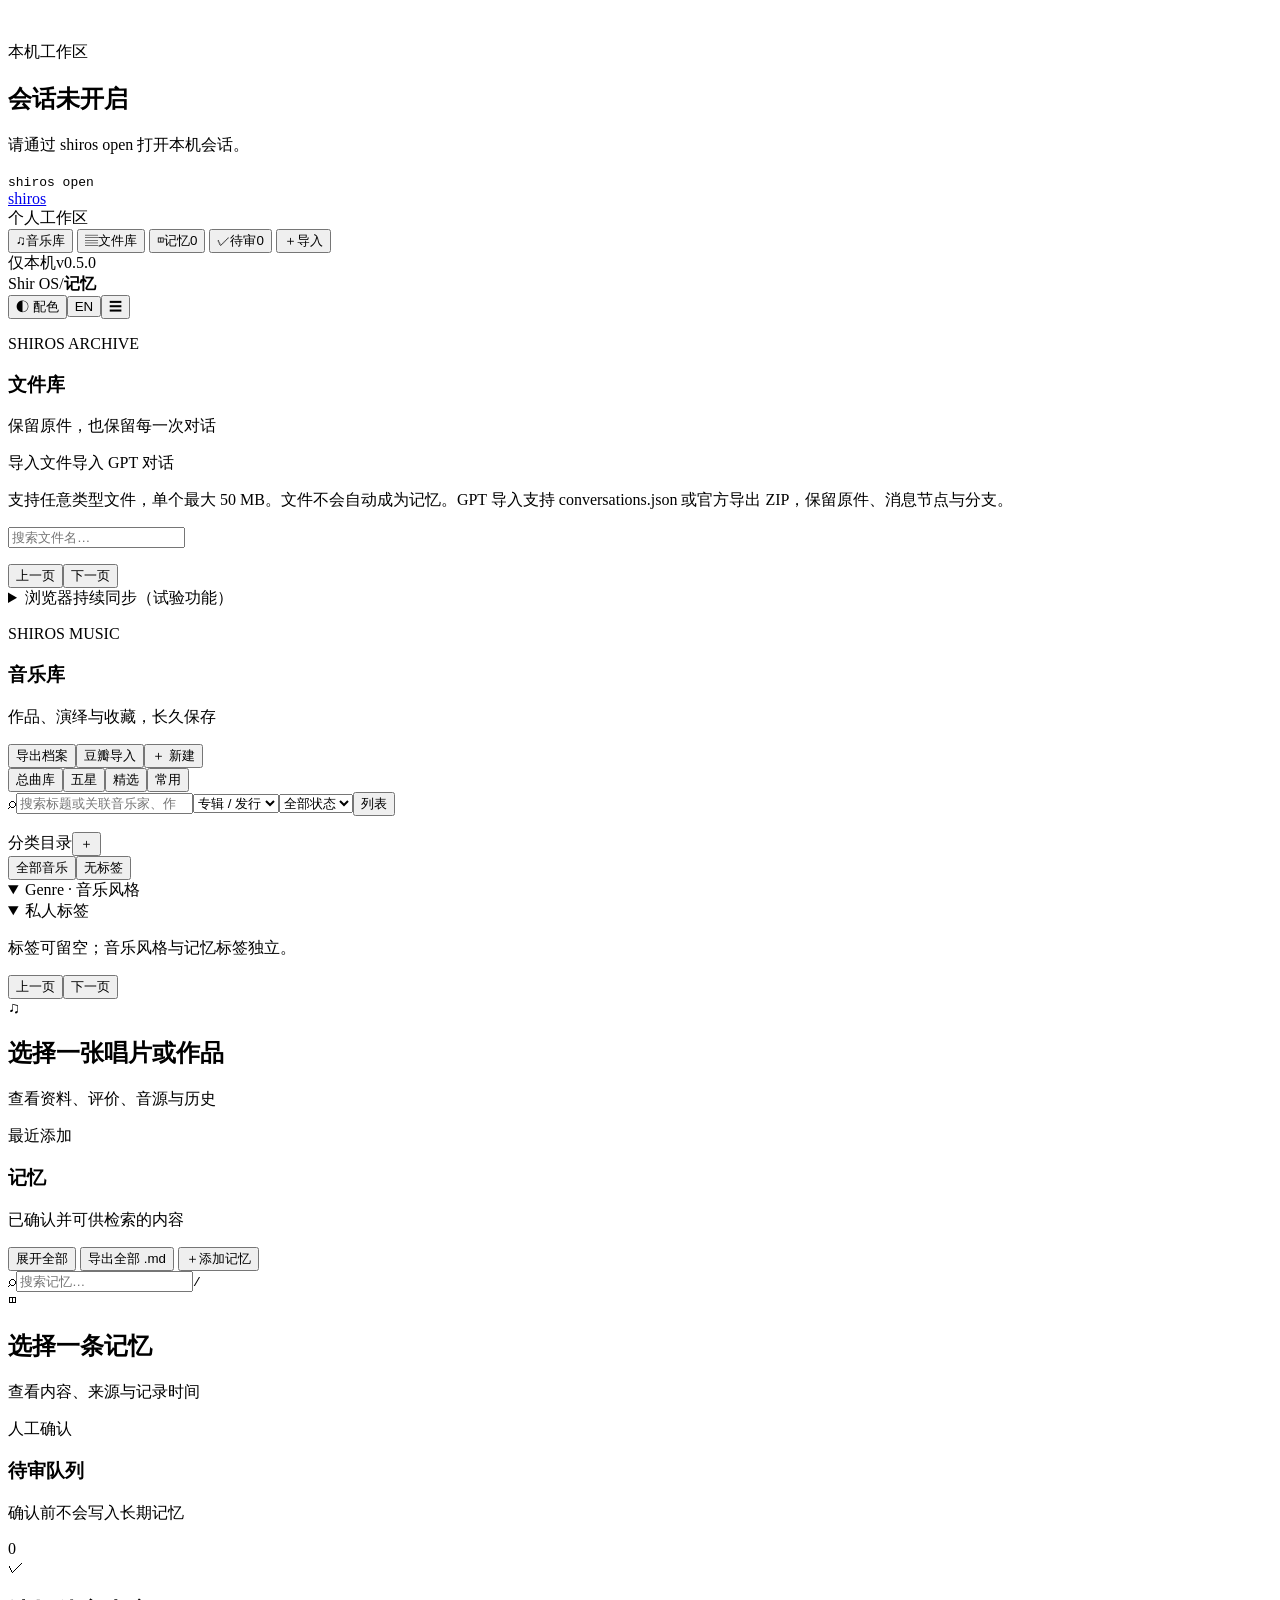
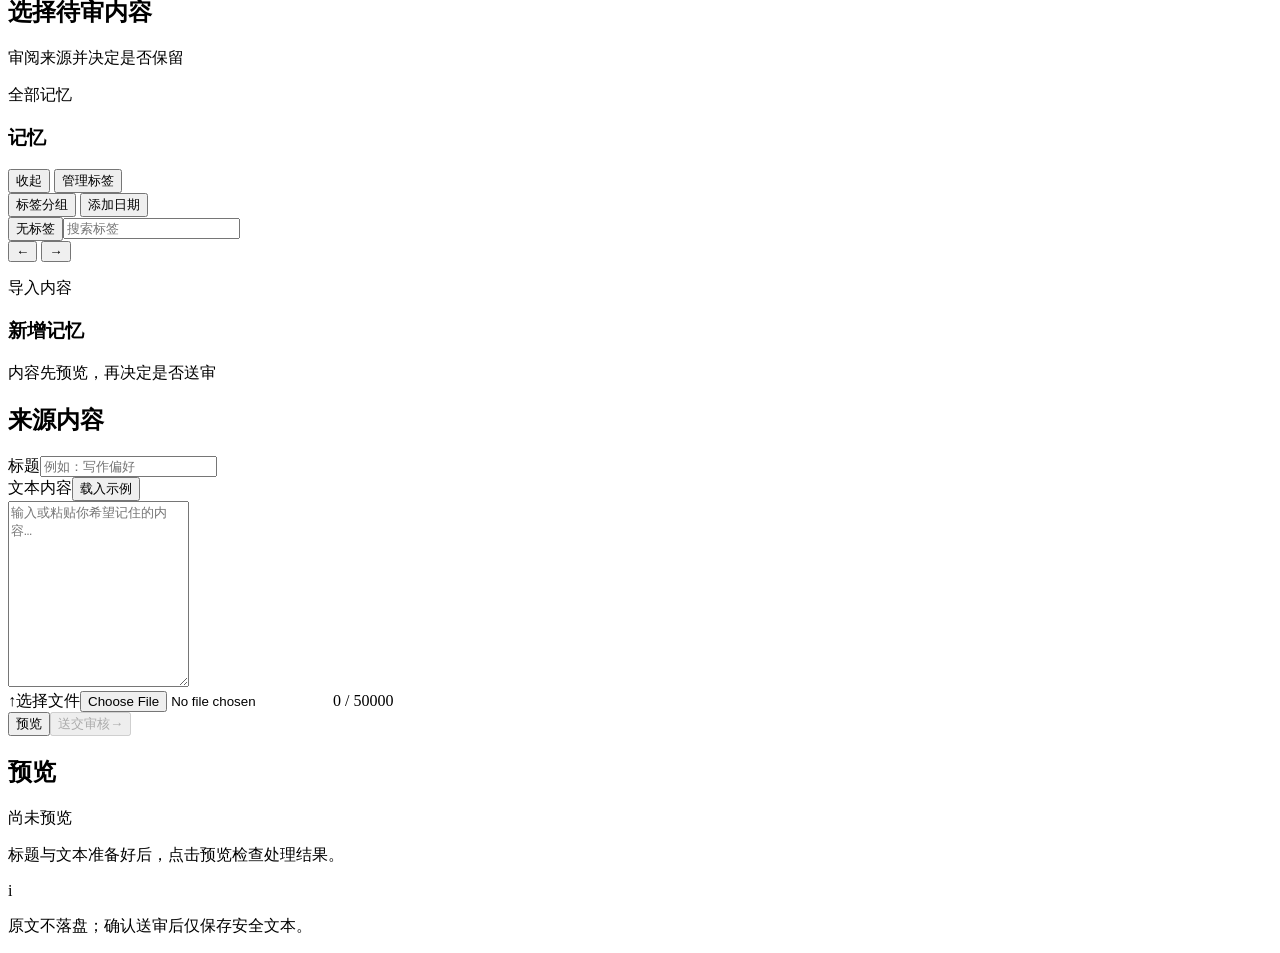
==== src/shiros/apps/web/index.html @ 73a3b888 "ShirOS v0.5.0: blank desktop editions, file archive and Markdown export" ====
<!doctype html>
<html lang="zh-CN">
  <head>
    <meta charset="utf-8" />
    <meta name="viewport" content="width=device-width, initial-scale=1" />
    <meta name="color-scheme" content="light" />
    <title>ShirOS · Personal Collection</title>
    <link rel="icon" href="/assets/brand.svg" type="image/svg+xml" />
    <link rel="stylesheet" href="/assets/app.css" />
    <link rel="stylesheet" href="/assets/design.css" />
    <script src="/assets/theme.js"></script>
    <script src="/assets/app.js" defer></script>
    <script src="/assets/music.js" defer></script>
    <script src="/assets/files.js" defer></script>
  </head>
  <body>
    <section id="locked-screen" class="locked-screen hidden" role="alert">
      <img src="/assets/brand.svg" alt="" />
      <p class="eyebrow" data-i18n="localWorkspace">本机工作区</p>
      <h1 data-i18n="lockedTitle">会话未开启</h1>
      <p data-i18n="lockedCopy">请通过 shiros open 打开本机会话。</p>
      <code>shiros open</code>
    </section>
    <div class="shell">
      <aside class="sidebar" aria-label="Primary navigation">
        <a class="brand" href="#memory" aria-label="Shir OS home"
          ><img src="/assets/brand.svg" alt="" /><span
            >shir<span class="brand-light">os</span></span
          ></a
        >
        <div class="workspace-label" data-i18n="workspace">个人工作区</div>
        <nav class="nav" aria-label="Workspace">
          <button class="nav-item" data-view="music"><span class="nav-icon">♫</span><span>音乐库</span></button>
          <button class="nav-item" data-view="files"><span class="nav-icon">▤</span><span>文件库</span></button>
          <button class="nav-item active" data-view="memory">
            <span class="nav-icon">◫</span
            ><span data-i18n="navMemory">记忆</span
            ><span class="nav-count" id="memory-count">0</span>
          </button>
          <button class="nav-item" data-view="review">
            <span class="nav-icon">✓</span
            ><span data-i18n="navReview">待审</span
            ><span class="nav-count" id="candidate-count">0</span>
          </button>
          <button class="nav-item" data-view="import">
            <span class="nav-icon">＋</span
            ><span data-i18n="navImport">导入</span>
          </button>
        </nav>
        <div class="sidebar-bottom">
          <span class="status-dot"></span
          ><span data-i18n="localOnly">仅本机</span
          ><span class="principal">v0.5.0</span>
        </div>
      </aside>

      <main class="main-area">
        <header class="topbar">
          <div class="crumb">
            <span>Shir OS</span><span class="crumb-sep">/</span
            ><strong id="view-title">记忆</strong>
          </div>
          <div class="top-actions">
            <button class="theme-button" id="theme-open" type="button" aria-label="选择颜色主题">◐ 配色</button><span class="scope-label" id="scope-label"></span
            ><button
              class="lang-button"
              id="language-toggle"
              type="button"
              aria-label="Switch language"
            >
              EN</button
            ><button
              class="mobile-nav-toggle"
              id="mobile-nav-toggle"
              type="button"
              aria-label="Open navigation"
            >
              ☰
            </button>
          </div>
        </header>

        <section class="content" aria-live="polite">
          <div class="notice hidden" id="notice" role="status"></div>
          <section id="files-view" class="view hidden">
            <div class="page-heading"><div><p class="eyebrow">SHIROS ARCHIVE</p><h1>文件库</h1><p class="subheading">保留原件，也保留每一次对话</p></div><div class="heading-actions"><label class="primary-button">导入文件<input id="files-upload" type="file" multiple hidden></label><label class="secondary-button">导入 GPT 对话<input id="conversation-upload" type="file" accept=".json,.zip" hidden></label></div></div>
            <p>支持任意类型文件，单个最大 50 MB。文件不会自动成为记忆。GPT 导入支持 conversations.json 或官方导出 ZIP，保留原件、消息节点与分支。</p>
            <div class="toolbar"><input id="files-search" class="text-input" type="search" placeholder="搜索文件名…"></div><p id="files-message" role="status"></p><div id="files-list"></div><div class="pagination"><button id="files-prev" class="secondary-button">上一页</button><span id="files-page"></span><button id="files-next" class="secondary-button">下一页</button></div>
            <details><summary>浏览器持续同步（试验功能）</summary><p>安装随程序提供的 ShirOS GPT Sync 扩展，在 ChatGPT 对话页点击扩展按钮开启同步。扩展会将已加载消息写入浏览器下载目录的 ShirOS-GPT 文件夹；桌面端会在运行期间导入更新。不保证获取页面未加载的消息或其他分支。完整存档请使用官方数据导出。</p></details>
          </section>
          <section id="music-view" class="view hidden">
            <div class="page-heading"><div><p class="eyebrow">SHIROS MUSIC</p><h1>音乐库</h1><p class="subheading">作品、演绎与收藏，长久保存</p></div><div class="heading-actions"><button class="secondary-button" id="music-export">导出档案</button><button class="secondary-button" id="music-import">豆瓣导入</button><button class="primary-button" id="music-new">＋ 新建</button></div></div>
            <div class="music-tabs" id="music-tabs"><button data-library="all" class="active">总曲库</button><button data-library="five-star">五星</button><button data-library="featured">精选</button><button data-library="frequent">常用</button></div>
            <div class="toolbar music-toolbar"><label class="searchbox"><span>⌕</span><input id="music-search" type="search" placeholder="搜索标题或关联音乐家、作品…" /></label><select id="music-kind" aria-label="音乐对象"><option value="release">专辑 / 发行</option><option value="work">作品</option><option value="recording">录音 / 演出</option><option value="person">音乐家</option><option value="group">乐团 / 乐队</option><option value="organization">厂牌 / 机构</option></select><select id="music-status" aria-label="聆听状态"><option value="">全部状态</option><option value="wishlist">想听</option><option value="listening">在听</option><option value="listened">听过</option></select><button class="secondary-button" id="music-layout">列表</button></div>
            <p id="music-summary" class="subheading"></p><p id="music-message" role="status"></p>
            <div class="music-library-body"><aside class="music-classifications" aria-label="音乐分类"><div class="classification-heading"><span>分类目录</span><button id="music-taxonomy-manage" type="button" title="管理标签和 Genre">＋</button></div><button id="music-all-tags" type="button" class="tree-filter">全部音乐</button><button id="music-untagged" type="button" class="tree-filter">无标签</button><details open><summary>Genre · 音乐风格</summary><div id="music-genre-tree" class="classification-tree"></div></details><details open><summary>私人标签</summary><div id="music-tag-tree" class="classification-tree"></div></details><p class="taxonomy-help">标签可留空；音乐风格与记忆标签独立。</p></aside><div class="music-layout"><div><div id="music-grid" class="music-grid"></div><div class="music-pagination"><button class="secondary-button" id="music-prev">上一页</button><span id="music-page"></span><button class="secondary-button" id="music-next">下一页</button></div></div><article id="music-detail" class="detail-panel music-detail"><div class="empty-detail"><span class="empty-symbol">♫</span><h2>选择一张唱片或作品</h2><p>查看资料、评价、音源与历史</p></div></article></div></div>
          </section>
          <section id="memory-view" class="view">
            <div class="page-heading">
              <div>
                <p class="eyebrow" data-i18n="recentMemories">最近添加</p>
                <h1 data-i18n="memoryTitle">记忆</h1>
                <p class="subheading" data-i18n="memorySub">
                  已确认并可供检索的内容
                </p>
              </div>
              <div class="heading-actions">
              <button class="secondary-button" id="expand-memory" data-i18n="expandMemories">展开全部</button>
              <button class="secondary-button" id="export-memories-md">导出全部 .md</button>
              <button class="primary-button" id="go-import">
                <span>＋</span><span data-i18n="addMemory">添加记忆</span>
              </button>
              </div>
            </div>
            <div class="toolbar">
              <label class="searchbox"
                ><span aria-hidden="true">⌕</span
                ><input
                  id="memory-search"
                  type="search"
                  placeholder="搜索记忆…"
                  data-i18n-placeholder="searchPlaceholder"
                  autocomplete="off"
                /><kbd>/</kbd></label
              >
              <div class="result-meta" id="memory-result-meta"></div>
            </div>
            <div class="split-layout">
              <div
                class="list-panel"
                id="memory-list"
                aria-label="Memories"
              ></div>
              <article class="detail-panel" id="memory-detail">
                <div class="empty-detail">
                  <span class="empty-symbol">◫</span>
                  <h2 data-i18n="selectMemory">选择一条记忆</h2>
                  <p data-i18n="selectMemorySub">查看内容、来源与记录时间</p>
                </div>
              </article>
            </div>
          </section>

          <section id="review-view" class="view hidden">
            <div class="page-heading">
              <div>
                <p class="eyebrow" data-i18n="humanReview">人工确认</p>
                <h1 data-i18n="reviewTitle">待审队列</h1>
                <p class="subheading" data-i18n="reviewSub">
                  确认前不会写入长期记忆
                </p>
              </div>
              <span class="queue-total" id="queue-total">0</span>
            </div>
            <div class="split-layout review-layout">
              <div class="list-panel" id="review-list"></div>
              <article class="detail-panel" id="review-detail">
                <div class="empty-detail">
                  <span class="empty-symbol">✓</span>
                  <h2 data-i18n="selectCandidate">选择待审内容</h2>
                  <p data-i18n="selectCandidateSub">审阅来源并决定是否保留</p>
                </div>
              </article>
            </div>
          </section>

          <section id="library-view" class="view hidden">
            <div class="page-heading">
              <div><p class="eyebrow" data-i18n="allMemories">全部记忆</p><h1 data-i18n="memoryTitle">记忆</h1></div>
              <div class="heading-actions">
              <button id="collapse-memory" class="secondary-button" data-i18n="collapseMemories">收起</button>
              <button id="manage-tags" class="secondary-button" data-i18n="manageTags">管理标签</button>
              </div>
            </div>
            <div class="toolbar">
              <div class="segmented" aria-label="Library view">
                <button data-library-mode="tags" class="active" aria-pressed="true" data-i18n="groupTags">标签分组</button>
                <button data-library-mode="date" aria-pressed="false" data-i18n="byDate">添加日期</button>
              </div>
              <span class="result-meta" id="library-result-meta"></span>
            </div>
            <div class="split-layout library-layout">
              <div class="library-browser">
                <div id="tag-filter" class="tag-filter"><button type="button" id="memory-untagged" class="secondary-button">无标签</button><input id="tag-search" type="search" class="text-input" data-i18n-placeholder="findTags" placeholder="搜索标签" aria-label="搜索标签" /></div>
                <div id="tag-tree" class="tag-tree" aria-label="Tags"></div>
                <div id="library-location" class="library-location"></div>
                <div id="library-list" class="list-panel" aria-label="Library memories"></div>
                <div class="pagination">
                  <button id="library-prev" class="secondary-button" aria-label="Previous page" title="Previous page">←</button>
                  <span id="library-page"></span>
                  <button id="library-next" class="secondary-button" aria-label="Next page" title="Next page">→</button>
                </div>
              </div>
              <article id="library-detail" class="detail-panel"></article>
            </div>
          </section>

          <section id="import-view" class="view hidden">
            <div class="page-heading">
              <div>
                <p class="eyebrow" data-i18n="bringKnowledge">导入内容</p>
                <h1 data-i18n="importTitle">新增记忆</h1>
                <p class="subheading" data-i18n="importSub">
                  内容先预览，再决定是否送审
                </p>
              </div>
            </div>
            <div class="import-layout">
              <section class="import-form" aria-labelledby="import-form-title">
                <h2 id="import-form-title" data-i18n="sourceContent">
                  来源内容
                </h2>
                <label
                  class="field-label"
                  for="import-title"
                  data-i18n="titleLabel"
                  >标题</label
                ><input
                  class="text-input"
                  id="import-title"
                  maxlength="200"
                  placeholder="例如：写作偏好"
                  data-i18n-placeholder="titlePlaceholder"
                />
                <div class="label-row">
                  <label
                    class="field-label"
                    for="import-text"
                    data-i18n="contentLabel"
                    >文本内容</label
                  ><button
                    class="text-button"
                    id="load-example"
                    type="button"
                    data-i18n="loadExample"
                  >
                    载入示例
                  </button>
                </div>
                <textarea
                  id="import-text"
                  rows="12"
                  maxlength="50000"
                  placeholder="输入或粘贴你希望记住的内容…"
                  data-i18n-placeholder="contentPlaceholder"
                ></textarea>
                <div class="form-footer">
                  <label class="file-button" for="import-file"
                    ><span>↑</span
                    ><span data-i18n="chooseFile">选择文件</span></label
                  ><input
                    id="import-file"
                    class="visually-hidden"
                    type="file"
                    accept=".txt,.md,.json,.csv,text/plain,text/markdown,application/json,text/csv"
                  /><span id="file-name" class="file-name"></span
                  ><span class="char-count" id="char-count">0 / 50000</span>
                </div>
                <div class="form-actions">
                  <button
                    class="secondary-button"
                    id="preview-button"
                    type="button"
                    data-i18n="preview"
                  >
                    预览</button
                  ><button
                    class="primary-button"
                    id="stage-button"
                    type="button"
                    disabled
                  >
                    <span data-i18n="sendToReview">送交审核</span><span>→</span>
                  </button>
                </div>
              </section>
              <section class="preview-panel" aria-labelledby="preview-title">
                <div class="preview-heading">
                  <h2 id="preview-title" data-i18n="previewTitle">预览</h2>
                  <span
                    class="preview-state"
                    id="preview-state"
                    data-i18n="notPreviewed"
                    >尚未预览</span
                  >
                </div>
                <div class="preview-body" id="preview-body">
                  <p class="muted" data-i18n="previewHelp">
                    标题与文本准备好后，点击预览检查处理结果。
                  </p>
                </div>
                <div class="privacy-note">
                  <span>i</span>
                  <p data-i18n="privacyNote">
                    原文不落盘；确认送审后仅保存安全文本。
                  </p>
                </div>
              </section>
            </div>
          </section>
        </section>
      </main>
    </div>

    <dialog id="confirm-dialog" class="confirm-dialog">
      <form method="dialog">
        <button class="dialog-close" aria-label="Close">×</button>
        <p class="eyebrow" data-i18n="confirmAction">确认操作</p>
        <h2 id="dialog-title"></h2>
        <p id="dialog-copy"></p>
        <div class="dialog-actions">
          <button class="secondary-button" value="cancel" data-i18n="cancel">
            取消</button
          ><button
            class="danger-button"
            id="dialog-confirm"
            value="confirm"
            data-i18n="confirm"
          >
            确认
          </button>
        </div>
      </form>
    </dialog>
    <dialog id="tag-dialog" class="confirm-dialog">
      <form id="tag-form">
        <button type="button" id="tag-dialog-close" class="dialog-close" aria-label="Close">×</button>
        <h2 data-i18n="manageTags">管理标签</h2>
        <label class="field-label" for="tag-existing" data-i18n="editTag">编辑标签</label>
        <select id="tag-existing" class="text-input"></select>
        <label class="field-label" for="tag-name" data-i18n="tagName">标签名称</label>
        <input id="tag-name" class="text-input" maxlength="64" required />
        <label class="field-label" for="tag-parent" data-i18n="parentTag">上级标签</label>
        <select id="tag-parent" class="text-input"></select>
        <p id="tag-error" role="alert"></p>
        <div class="dialog-actions"><button id="tag-save" class="primary-button" type="submit" data-i18n="saveEdit">保存修改</button></div>
      </form>
    </dialog>
    <div class="toast hidden" id="toast" role="status"></div>
  </body>
</html>
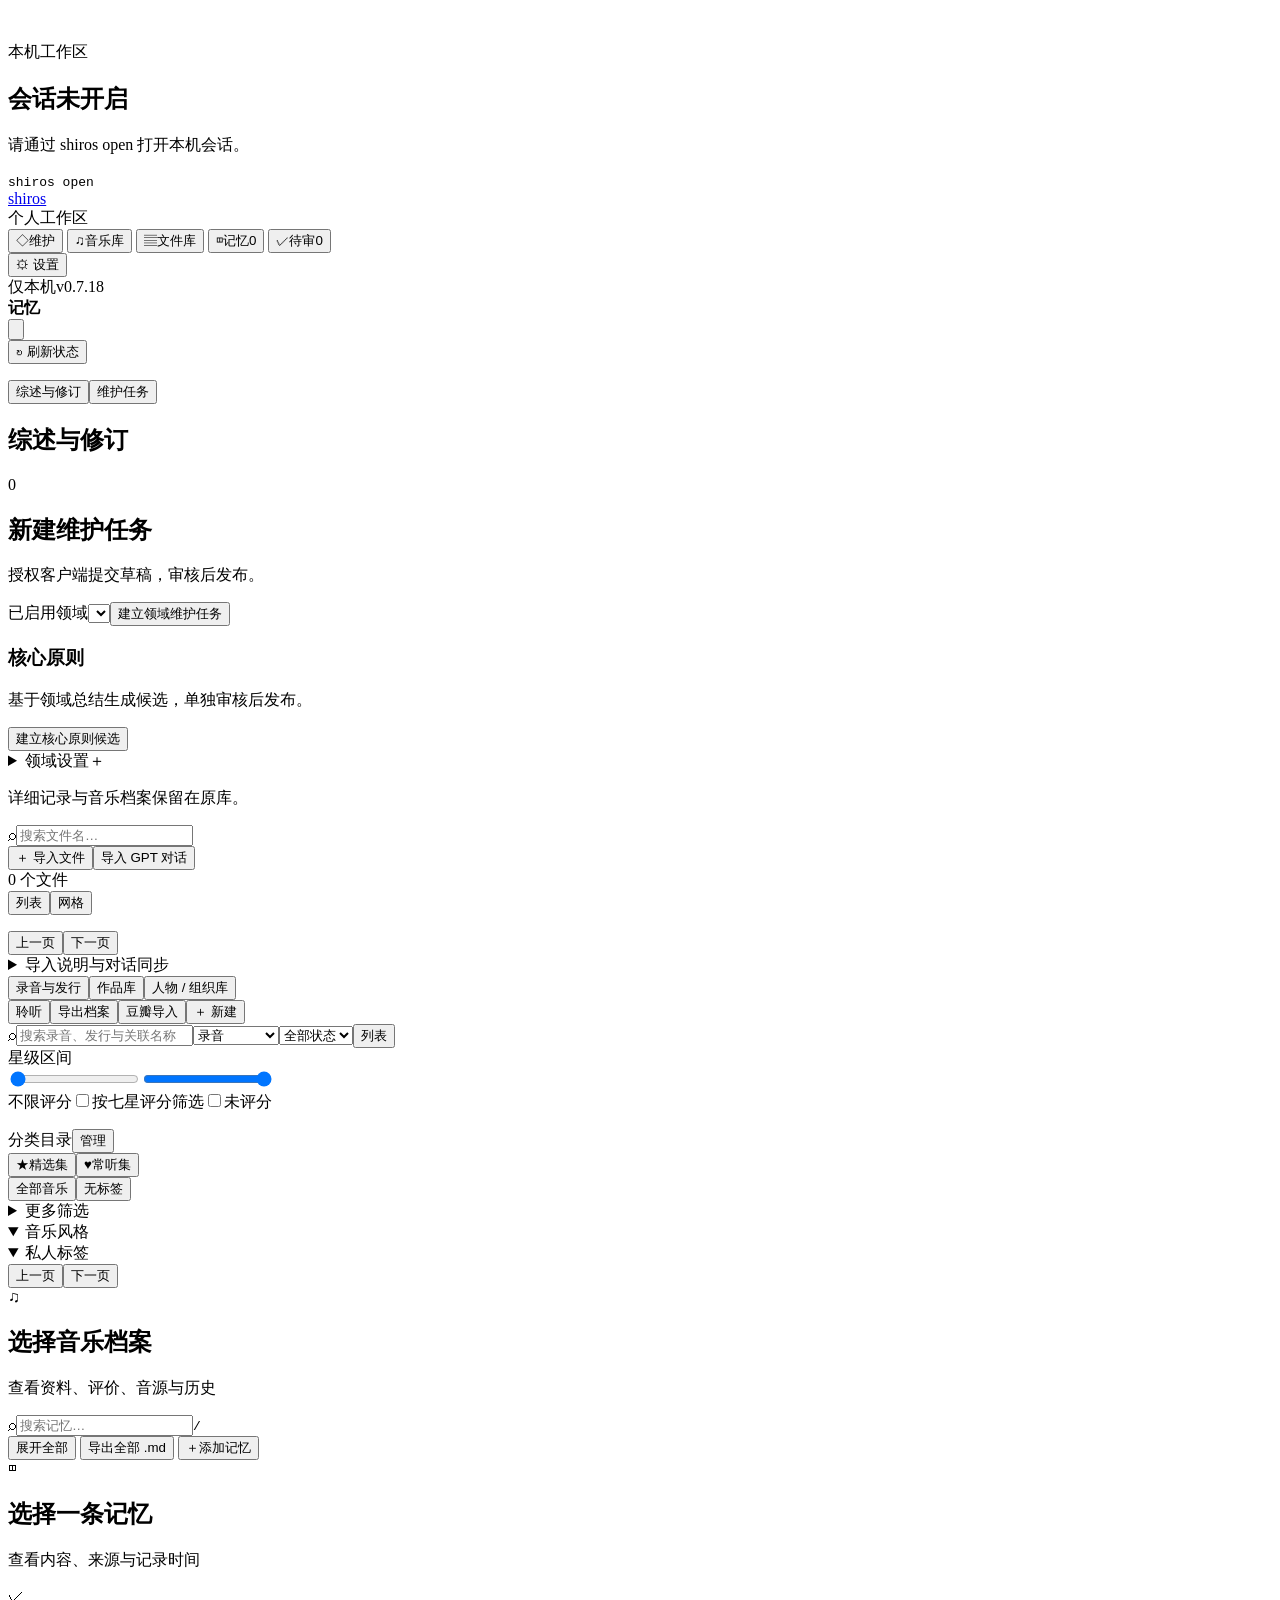
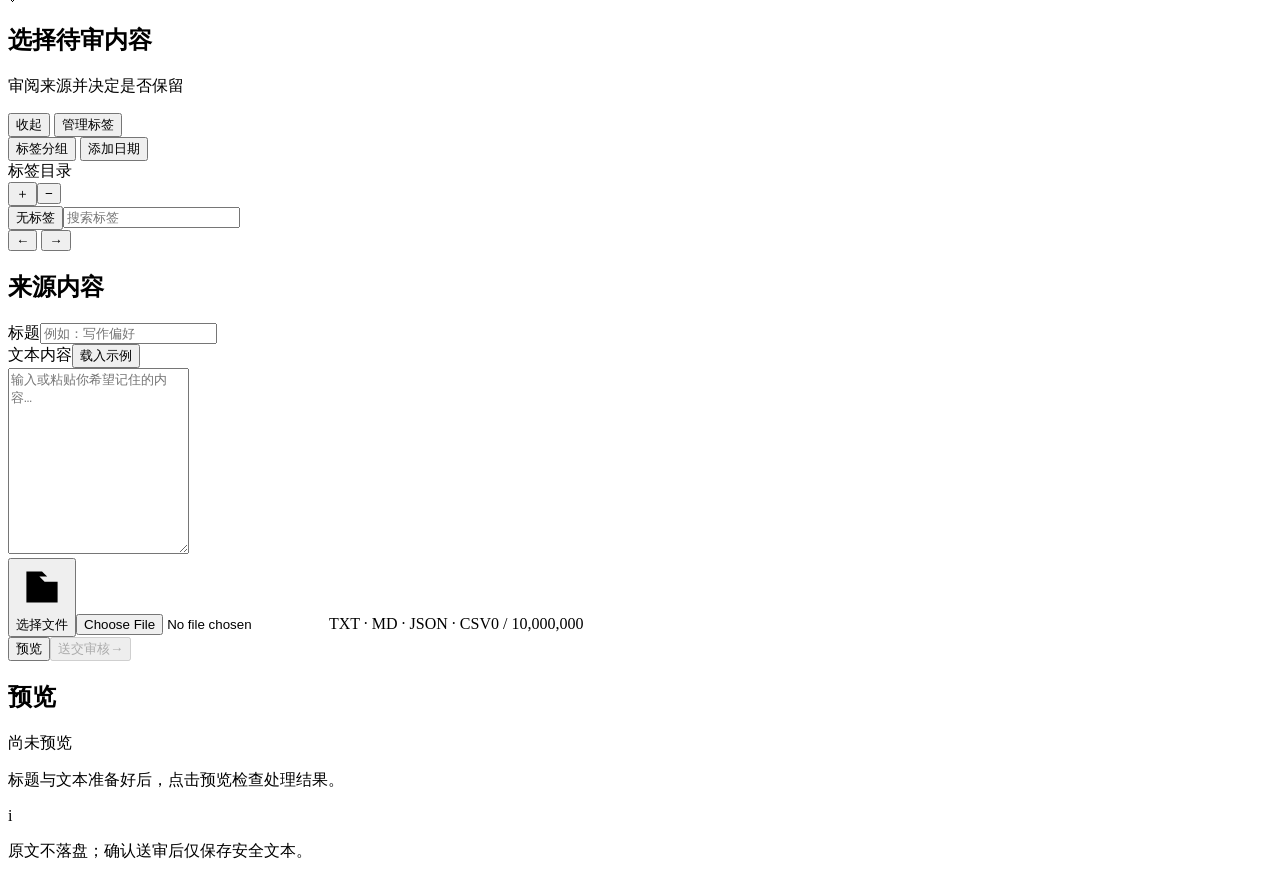
==== commit f92b46e0: "Publish ShirOS v0.7.18 source and technical documentation Replace the main branch file tree with the" ====
--- a/src/shiros/apps/web/index.html
+++ b/src/shiros/apps/web/index.html
@@ -4,18 +4,39 @@
     <meta charset="utf-8" />
     <meta name="viewport" content="width=device-width, initial-scale=1" />
     <meta name="color-scheme" content="light" />
-    <title>ShirOS · Personal Collection</title>
-    <link rel="icon" href="/assets/brand.svg" type="image/svg+xml" />
+    <title>ShirOS · 个人知识管理</title>
+    <link rel="icon" href="/assets/brand.png" type="image/png" />
     <link rel="stylesheet" href="/assets/app.css" />
     <link rel="stylesheet" href="/assets/design.css" />
+    <link rel="stylesheet" href="/assets/knowledge.css" />
+    <link rel="stylesheet" href="/assets/desktop-settings.css" />
+    <link rel="stylesheet" href="/assets/workspace.css" />
+    <link rel="stylesheet" href="/assets/music-workspace.css" />
+    <link rel="stylesheet" href="/assets/files-workspace.css" />
+    <link rel="stylesheet" href="/assets/knowledge-ui.css" />
+    <link rel="stylesheet" href="/assets/capture.css" />
+    <link rel="stylesheet" href="/assets/memory-workspace.css" />
+    <link rel="stylesheet" href="/assets/ui-motion.css" />
+    <script src="/assets/i18n.js"></script>
+    <script src="/assets/i18n-en.js"></script>
     <script src="/assets/theme.js"></script>
+    <script src="/assets/i18n-static.js" defer></script>
+    <script src="/assets/feedback.js" defer></script>
+    <script src="/assets/scrollbars.js" defer></script>
+    <script src="/assets/tag-manager.js" defer></script>
+    <script src="/assets/ui-motion.js" defer></script>
     <script src="/assets/app.js" defer></script>
+    <script src="/assets/music-banners.js" defer></script>
+    <script src="/assets/music-search.js" defer></script>
     <script src="/assets/music.js" defer></script>
     <script src="/assets/files.js" defer></script>
+    <script src="/assets/capture.js" defer></script>
+    <script src="/assets/knowledge.js" defer></script>
+    <script src="/assets/desktop-settings.js" defer></script>
   </head>
   <body>
     <section id="locked-screen" class="locked-screen hidden" role="alert">
-      <img src="/assets/brand.svg" alt="" />
+      <img src="/assets/brand.png" alt="" />
       <p class="eyebrow" data-i18n="localWorkspace">本机工作区</p>
       <h1 data-i18n="lockedTitle">会话未开启</h1>
       <p data-i18n="lockedCopy">请通过 shiros open 打开本机会话。</p>
@@ -24,12 +45,13 @@
     <div class="shell">
       <aside class="sidebar" aria-label="Primary navigation">
         <a class="brand" href="#memory" aria-label="Shir OS home"
-          ><img src="/assets/brand.svg" alt="" /><span
+          ><img src="/assets/brand.png" alt="" /><span
             >shir<span class="brand-light">os</span></span
           ></a
         >
         <div class="workspace-label" data-i18n="workspace">个人工作区</div>
         <nav class="nav" aria-label="Workspace">
+          <button class="nav-item" data-view="knowledge"><span class="nav-icon">◇</span><span data-i18n="navMaintenance">维护</span></button>
           <button class="nav-item" data-view="music"><span class="nav-icon">♫</span><span>音乐库</span></button>
           <button class="nav-item" data-view="files"><span class="nav-icon">▤</span><span>文件库</span></button>
           <button class="nav-item active" data-view="memory">
@@ -42,77 +64,68 @@
             ><span data-i18n="navReview">待审</span
             ><span class="nav-count" id="candidate-count">0</span>
           </button>
-          <button class="nav-item" data-view="import">
-            <span class="nav-icon">＋</span
-            ><span data-i18n="navImport">导入</span>
-          </button>
         </nav>
+        <button class="theme-button sidebar-settings" id="desktop-settings-open" type="button">⚙ 设置</button>
         <div class="sidebar-bottom">
           <span class="status-dot"></span
           ><span data-i18n="localOnly">仅本机</span
-          ><span class="principal">v0.5.0</span>
+          ><span class="principal">v0.7.18</span>
         </div>
       </aside>
 
       <main class="main-area">
         <header class="topbar">
           <div class="crumb">
-            <span>Shir OS</span><span class="crumb-sep">/</span
-            ><strong id="view-title">记忆</strong>
+            <strong id="view-title">记忆</strong><span class="queue-total" id="queue-total" aria-label="待审数量" hidden>0</span>
           </div>
           <div class="top-actions">
-            <button class="theme-button" id="theme-open" type="button" aria-label="选择颜色主题">◐ 配色</button><span class="scope-label" id="scope-label"></span
-            ><button
-              class="lang-button"
-              id="language-toggle"
-              type="button"
-              aria-label="Switch language"
-            >
-              EN</button
-            ><button
+            <span class="scope-label" id="scope-label"></span><button class="desktop-window-control" id="desktop-window-minimize" type="button" aria-label="最小化窗口" hidden><svg viewBox="0 0 16 16" aria-hidden="true" focusable="false"><path d="M3 8h10" /></svg></button><button class="desktop-window-control" id="desktop-window-maximize" type="button" aria-label="最大化或还原窗口" hidden><svg viewBox="0 0 16 16" aria-hidden="true" focusable="false"><rect x="3" y="3" width="10" height="10" rx=".5" /></svg></button><button class="desktop-window-control" id="desktop-window-close" type="button" aria-label="关闭窗口" hidden><svg viewBox="0 0 16 16" aria-hidden="true" focusable="false"><path d="m3 3 10 10M13 3 3 13" /></svg></button><button
               class="mobile-nav-toggle"
               id="mobile-nav-toggle"
               type="button"
               aria-label="Open navigation"
             >
-              ☰
+              <svg viewBox="0 0 20 20" aria-hidden="true"><rect x="3" y="4" width="14" height="12" rx="2"/><path d="M8 4v12"/></svg>
             </button>
           </div>
         </header>
 
         <section class="content" aria-live="polite">
           <div class="notice hidden" id="notice" role="status"></div>
+          <section id="knowledge-view" class="view hidden">
+            <header class="knowledge-hero"><div id="knowledge-stats" class="knowledge-stats" aria-label="维护概览"></div><button id="knowledge-refresh" class="secondary-button">↻ 刷新状态</button></header><p id="knowledge-message" class="knowledge-notice" role="status"></p>
+            <div class="knowledge-workspace">
+              <div class="knowledge-main">
+                <div class="knowledge-tabs" role="tablist" aria-label="维护视图"><button id="knowledge-tab-synthesis" role="tab" aria-selected="true" aria-controls="knowledge-synthesis-panel">综述与修订</button><button id="knowledge-tab-jobs" role="tab" aria-selected="false" aria-controls="knowledge-jobs-panel" tabindex="-1">维护任务</button></div>
+                <section id="knowledge-synthesis-panel" role="tabpanel" aria-labelledby="knowledge-tab-synthesis"><div class="knowledge-section-heading"><div class="knowledge-section-title"><h2 id="knowledge-synthesis-title">综述与修订</h2><span id="knowledge-synthesis-count" class="knowledge-section-count">0</span></div></div><div id="knowledge-layers" class="knowledge-layers"></div></section>
+                <section id="knowledge-jobs-panel" role="tabpanel" aria-labelledby="knowledge-tab-jobs" hidden><div class="knowledge-section-heading"><div class="knowledge-section-title"><h2 id="knowledge-jobs-title">维护任务</h2><span id="knowledge-jobs-count" class="knowledge-section-count">0</span></div><label class="knowledge-filter">显示<select id="knowledge-job-filter" aria-label="筛选维护任务"><option value="all">全部任务</option><option value="active">进行中</option><option value="awaiting_review">待审核</option><option value="published">已发布</option><option value="cancelled">已取消</option></select></label></div><div id="knowledge-jobs" class="knowledge-jobs"></div><div id="knowledge-job-pages" class="knowledge-pagination"><button id="knowledge-jobs-prev" class="secondary-button">上一页</button><span id="knowledge-jobs-page"></span><button id="knowledge-jobs-next" class="secondary-button">下一页</button></div></section>
+              </div>
+              <aside class="knowledge-sidebar" aria-label="维护设置">
+                <section class="knowledge-control"><h2>新建维护任务</h2><p>授权客户端提交草稿，审核后发布。</p><label for="knowledge-domain">已启用领域</label><select id="knowledge-domain"></select><button id="knowledge-enqueue" class="primary-button">建立领域维护任务</button><div class="knowledge-control-divider"></div><h3>核心原则</h3><p>基于领域总结生成候选，单独审核后发布。</p><button id="knowledge-global" class="secondary-button">建立核心原则候选</button></section>
+                <details class="knowledge-control knowledge-domain-settings"><summary>领域设置<span>＋</span></summary><p>选择用于领域维护的顶层标签。</p><label for="knowledge-domain-root">顶层标签</label><select id="knowledge-domain-root"></select><label class="knowledge-checkbox"><input id="knowledge-domain-music" type="checkbox"><span>关联音乐档案<small>音乐档案只可关联一个领域</small></span></label><button id="knowledge-domain-enable" class="secondary-button">启用领域维护</button></details>
+                <p class="knowledge-sidebar-note">详细记录与音乐档案保留在原库。</p>
+              </aside>
+            </div>
+          </section>
           <section id="files-view" class="view hidden">
-            <div class="page-heading"><div><p class="eyebrow">SHIROS ARCHIVE</p><h1>文件库</h1><p class="subheading">保留原件，也保留每一次对话</p></div><div class="heading-actions"><label class="primary-button">导入文件<input id="files-upload" type="file" multiple hidden></label><label class="secondary-button">导入 GPT 对话<input id="conversation-upload" type="file" accept=".json,.zip" hidden></label></div></div>
-            <p>支持任意类型文件，单个最大 50 MB。文件不会自动成为记忆。GPT 导入支持 conversations.json 或官方导出 ZIP，保留原件、消息节点与分支。</p>
-            <div class="toolbar"><input id="files-search" class="text-input" type="search" placeholder="搜索文件名…"></div><p id="files-message" role="status"></p><div id="files-list"></div><div class="pagination"><button id="files-prev" class="secondary-button">上一页</button><span id="files-page"></span><button id="files-next" class="secondary-button">下一页</button></div>
-            <details><summary>浏览器持续同步（试验功能）</summary><p>安装随程序提供的 ShirOS GPT Sync 扩展，在 ChatGPT 对话页点击扩展按钮开启同步。扩展会将已加载消息写入浏览器下载目录的 ShirOS-GPT 文件夹；桌面端会在运行期间导入更新。不保证获取页面未加载的消息或其他分支。完整存档请使用官方数据导出。</p></details>
+            <div class="files-toolbar">
+              <label class="searchbox"><span aria-hidden="true">⌕</span><input id="files-search" type="search" maxlength="250" placeholder="搜索文件名…" aria-label="搜索文件名" /></label>
+              <div class="heading-actions"><button id="files-import" class="primary-button" type="button">＋ 导入文件</button><button id="files-conversation-import" class="secondary-button" type="button">导入 GPT 对话</button></div>
+              <input id="files-upload" type="file" multiple hidden /><input id="conversation-upload" type="file" accept=".json,.zip" hidden />
+            </div>
+            <div class="files-library-bar"><span id="files-total" class="result-meta">0 个文件</span><div class="files-view-switch" role="group" aria-label="文件显示方式"><button id="files-view-list" type="button" aria-pressed="true" title="列表视图">列表</button><button id="files-view-grid" type="button" aria-pressed="false" title="网格视图">网格</button></div></div>
+            <p id="files-message" role="status" aria-live="polite"></p><div id="files-list" aria-label="文件列表"></div>
+            <div class="pagination"><button id="files-prev" class="secondary-button">上一页</button><span id="files-page"></span><button id="files-next" class="secondary-button">下一页</button></div>
+            <details class="files-help"><summary>导入说明与对话同步</summary><p>单个文件最大 50 MB，保留原件。GPT 对话支持 conversations.json 或官方导出 ZIP，保留消息与分支。导入文件不会自动生成记忆。</p><p>浏览器持续同步（试验功能）：安装随程序提供的 ShirOS GPT Sync 扩展，在 ChatGPT 对话页点击扩展按钮开启同步。扩展会将已加载消息写入浏览器下载目录的 ShirOS-GPT 文件夹；桌面端会在运行期间导入更新。不保证获取页面未加载的消息或其他分支。完整存档请使用官方数据导出。</p></details>
           </section>
           <section id="music-view" class="view hidden">
-            <div class="page-heading"><div><p class="eyebrow">SHIROS MUSIC</p><h1>音乐库</h1><p class="subheading">作品、演绎与收藏，长久保存</p></div><div class="heading-actions"><button class="secondary-button" id="music-export">导出档案</button><button class="secondary-button" id="music-import">豆瓣导入</button><button class="primary-button" id="music-new">＋ 新建</button></div></div>
-            <div class="music-tabs" id="music-tabs"><button data-library="all" class="active">总曲库</button><button data-library="five-star">五星</button><button data-library="featured">精选</button><button data-library="frequent">常用</button></div>
-            <div class="toolbar music-toolbar"><label class="searchbox"><span>⌕</span><input id="music-search" type="search" placeholder="搜索标题或关联音乐家、作品…" /></label><select id="music-kind" aria-label="音乐对象"><option value="release">专辑 / 发行</option><option value="work">作品</option><option value="recording">录音 / 演出</option><option value="person">音乐家</option><option value="group">乐团 / 乐队</option><option value="organization">厂牌 / 机构</option></select><select id="music-status" aria-label="聆听状态"><option value="">全部状态</option><option value="wishlist">想听</option><option value="listening">在听</option><option value="listened">听过</option></select><button class="secondary-button" id="music-layout">列表</button></div>
-            <p id="music-summary" class="subheading"></p><p id="music-message" role="status"></p>
-            <div class="music-library-body"><aside class="music-classifications" aria-label="音乐分类"><div class="classification-heading"><span>分类目录</span><button id="music-taxonomy-manage" type="button" title="管理标签和 Genre">＋</button></div><button id="music-all-tags" type="button" class="tree-filter">全部音乐</button><button id="music-untagged" type="button" class="tree-filter">无标签</button><details open><summary>Genre · 音乐风格</summary><div id="music-genre-tree" class="classification-tree"></div></details><details open><summary>私人标签</summary><div id="music-tag-tree" class="classification-tree"></div></details><p class="taxonomy-help">标签可留空；音乐风格与记忆标签独立。</p></aside><div class="music-layout"><div><div id="music-grid" class="music-grid"></div><div class="music-pagination"><button class="secondary-button" id="music-prev">上一页</button><span id="music-page"></span><button class="secondary-button" id="music-next">下一页</button></div></div><article id="music-detail" class="detail-panel music-detail"><div class="empty-detail"><span class="empty-symbol">♫</span><h2>选择一张唱片或作品</h2><p>查看资料、评价、音源与历史</p></div></article></div></div>
+            <div class="music-page-bar"><div class="music-tabs" id="music-tabs" aria-label="音乐资料库"><button data-library="recording" class="active">录音与发行</button><button data-library="work">作品库</button><button data-library="people">人物 / 组织库</button></div><div class="heading-actions"><button class="secondary-button" id="music-listening">聆听</button><button class="secondary-button" id="music-export">导出档案</button><button class="secondary-button" id="music-import">豆瓣导入</button><button class="primary-button" id="music-new">＋ 新建</button></div></div>
+            <div class="toolbar music-toolbar"><label class="searchbox"><span>⌕</span><input id="music-person-filter" type="hidden" /><input id="music-search" type="search" placeholder="搜索录音、发行与关联名称…" /></label><select id="music-kind" aria-label="音乐对象"><option value="recording">录音</option><option value="release">发行</option><option value="work">作品</option><option value="person">音乐家</option><option value="group">乐团 / 乐队</option><option value="organization">厂牌 / 机构</option></select><select id="music-status" aria-label="聆听状态"><option value="">全部状态</option><option value="wishlist">想听</option><option value="listening">在听</option><option value="listened">听过</option></select><button class="secondary-button" id="music-layout">列表</button></div>
+            <div id="music-rating-filter" class="music-rating-filter"><span>星级区间</span><div class="music-dual-range"><div class="music-range-rail"></div><input id="music-rating-min" aria-label="星级下限" type="range" min="0" max="7" value="0"><input id="music-rating-max" aria-label="星级上限" type="range" min="0" max="7" value="7"></div><output id="music-rating-range">不限评分</output><label><input id="music-rated-only" type="checkbox">按七星评分筛选</label><label><input id="music-unrated" type="checkbox">未评分</label></div><section id="music-listening-panel" class="music-listening-panel" hidden></section><p id="music-summary" class="subheading" hidden></p><p id="music-message" role="status"></p>
+            <div class="music-library-body"><aside class="music-classifications" aria-label="音乐分类"><div class="classification-heading"><span>分类目录</span><button id="music-taxonomy-manage" type="button" title="管理标签和 Genre">管理</button></div><div class="music-collections" aria-label="发行收藏"><button id="music-featured" type="button"><span class="collection-star">★</span>精选集</button><button id="music-frequent" type="button"><span class="collection-heart">♥</span>常听集</button><button id="music-collection-back" type="button" hidden>返回录音与发行</button></div><button id="music-all-tags" type="button" class="tree-filter">全部音乐</button><button id="music-untagged" type="button" class="tree-filter">无标签</button><details><summary>更多筛选</summary><div class="music-month-range"><span>录制 / 发行月份</span><label>从<input id="music-date-from" type="month" aria-label="起始月份"></label><label>至<input id="music-date-to" type="month" aria-label="结束月份"></label></div></details><details open><summary>音乐风格</summary><div id="music-genre-tree" class="classification-tree"></div></details><details open><summary>私人标签</summary><div id="music-tag-tree" class="classification-tree"></div></details></aside><div class="music-layout"><div><div id="music-grid" class="music-grid"></div><div class="music-pagination"><button class="secondary-button" id="music-prev">上一页</button><span id="music-page"></span><button class="secondary-button" id="music-next">下一页</button></div></div><article id="music-detail" class="detail-panel music-detail"><div class="empty-detail"><span class="empty-symbol">♫</span><h2>选择音乐档案</h2><p>查看资料、评价、音源与历史</p></div></article></div></div>
           </section>
           <section id="memory-view" class="view">
-            <div class="page-heading">
-              <div>
-                <p class="eyebrow" data-i18n="recentMemories">最近添加</p>
-                <h1 data-i18n="memoryTitle">记忆</h1>
-                <p class="subheading" data-i18n="memorySub">
-                  已确认并可供检索的内容
-                </p>
-              </div>
-              <div class="heading-actions">
-              <button class="secondary-button" id="expand-memory" data-i18n="expandMemories">展开全部</button>
-              <button class="secondary-button" id="export-memories-md">导出全部 .md</button>
-              <button class="primary-button" id="go-import">
-                <span>＋</span><span data-i18n="addMemory">添加记忆</span>
-              </button>
-              </div>
-            </div>
-            <div class="toolbar">
+            <div class="toolbar memory-toolbar">
               <label class="searchbox"
                 ><span aria-hidden="true">⌕</span
                 ><input
@@ -124,7 +137,13 @@
                 /><kbd>/</kbd></label
               >
               <div class="result-meta" id="memory-result-meta"></div>
-            </div>
+            <div class="heading-actions">
+              <button class="secondary-button" id="expand-memory" data-i18n="expandMemories">展开全部</button>
+              <button class="secondary-button" id="export-memories-md">导出全部 .md</button>
+              <button class="primary-button" id="go-import">
+                <span>＋</span><span data-i18n="addMemory">添加记忆</span>
+              </button>
+              </div></div>
             <div class="split-layout">
               <div
                 class="list-panel"
@@ -142,16 +161,6 @@
           </section>
 
           <section id="review-view" class="view hidden">
-            <div class="page-heading">
-              <div>
-                <p class="eyebrow" data-i18n="humanReview">人工确认</p>
-                <h1 data-i18n="reviewTitle">待审队列</h1>
-                <p class="subheading" data-i18n="reviewSub">
-                  确认前不会写入长期记忆
-                </p>
-              </div>
-              <span class="queue-total" id="queue-total">0</span>
-            </div>
             <div class="split-layout review-layout">
               <div class="list-panel" id="review-list"></div>
               <article class="detail-panel" id="review-detail">
@@ -166,7 +175,7 @@
 
           <section id="library-view" class="view hidden">
             <div class="page-heading">
-              <div><p class="eyebrow" data-i18n="allMemories">全部记忆</p><h1 data-i18n="memoryTitle">记忆</h1></div>
+
               <div class="heading-actions">
               <button id="collapse-memory" class="secondary-button" data-i18n="collapseMemories">收起</button>
               <button id="manage-tags" class="secondary-button" data-i18n="manageTags">管理标签</button>
@@ -177,34 +186,30 @@
                 <button data-library-mode="tags" class="active" aria-pressed="true" data-i18n="groupTags">标签分组</button>
                 <button data-library-mode="date" aria-pressed="false" data-i18n="byDate">添加日期</button>
               </div>
-              <span class="result-meta" id="library-result-meta"></span>
+
             </div>
             <div class="split-layout library-layout">
               <div class="library-browser">
+                <aside id="library-tag-nav" class="library-tag-nav" aria-label="标签目录">
+                  <div class="library-tag-heading"><span>标签目录</span><div><button id="memory-tags-expand" type="button" title="展开所有标签" aria-label="展开所有标签">＋</button><button id="memory-tags-collapse" type="button" title="收起所有标签" aria-label="收起所有标签">−</button></div></div>
                 <div id="tag-filter" class="tag-filter"><button type="button" id="memory-untagged" class="secondary-button">无标签</button><input id="tag-search" type="search" class="text-input" data-i18n-placeholder="findTags" placeholder="搜索标签" aria-label="搜索标签" /></div>
                 <div id="tag-tree" class="tag-tree" aria-label="Tags"></div>
-                <div id="library-location" class="library-location"></div>
+                </aside>
+                <section class="library-results" aria-label="分组记忆">
+                  <div class="library-results-heading"><div id="library-location" class="library-location"></div><span class="result-meta" id="library-result-meta"></span></div>
                 <div id="library-list" class="list-panel" aria-label="Library memories"></div>
                 <div class="pagination">
                   <button id="library-prev" class="secondary-button" aria-label="Previous page" title="Previous page">←</button>
                   <span id="library-page"></span>
                   <button id="library-next" class="secondary-button" aria-label="Next page" title="Next page">→</button>
                 </div>
+                </section>
               </div>
               <article id="library-detail" class="detail-panel"></article>
             </div>
           </section>
 
           <section id="import-view" class="view hidden">
-            <div class="page-heading">
-              <div>
-                <p class="eyebrow" data-i18n="bringKnowledge">导入内容</p>
-                <h1 data-i18n="importTitle">新增记忆</h1>
-                <p class="subheading" data-i18n="importSub">
-                  内容先预览，再决定是否送审
-                </p>
-              </div>
-            </div>
             <div class="import-layout">
               <section class="import-form" aria-labelledby="import-form-title">
                 <h2 id="import-form-title" data-i18n="sourceContent">
@@ -240,21 +245,18 @@
                 <textarea
                   id="import-text"
                   rows="12"
-                  maxlength="50000"
+                  maxlength="10000000"
                   placeholder="输入或粘贴你希望记住的内容…"
                   data-i18n-placeholder="contentPlaceholder"
                 ></textarea>
                 <div class="form-footer">
-                  <label class="file-button" for="import-file"
-                    ><span>↑</span
-                    ><span data-i18n="chooseFile">选择文件</span></label
-                  ><input
+                  <button class="file-button" id="choose-import-file" type="button"><svg viewBox="0 0 20 20" aria-hidden="true"><path d="M4 6h5l2 2h5v8H4zM4 6V4h6l2 2"/></svg><span data-i18n="chooseFile">选择文件</span></button><input
                     id="import-file"
                     class="visually-hidden"
                     type="file"
                     accept=".txt,.md,.json,.csv,text/plain,text/markdown,application/json,text/csv"
-                  /><span id="file-name" class="file-name"></span
-                  ><span class="char-count" id="char-count">0 / 50000</span>
+                  /><span class="file-format-hint">TXT · MD · JSON · CSV</span><span id="file-name" class="file-name"></span
+                  ><span class="char-count" id="char-count">0 / 10,000,000</span>
                 </div>
                 <div class="form-actions">
                   <button
